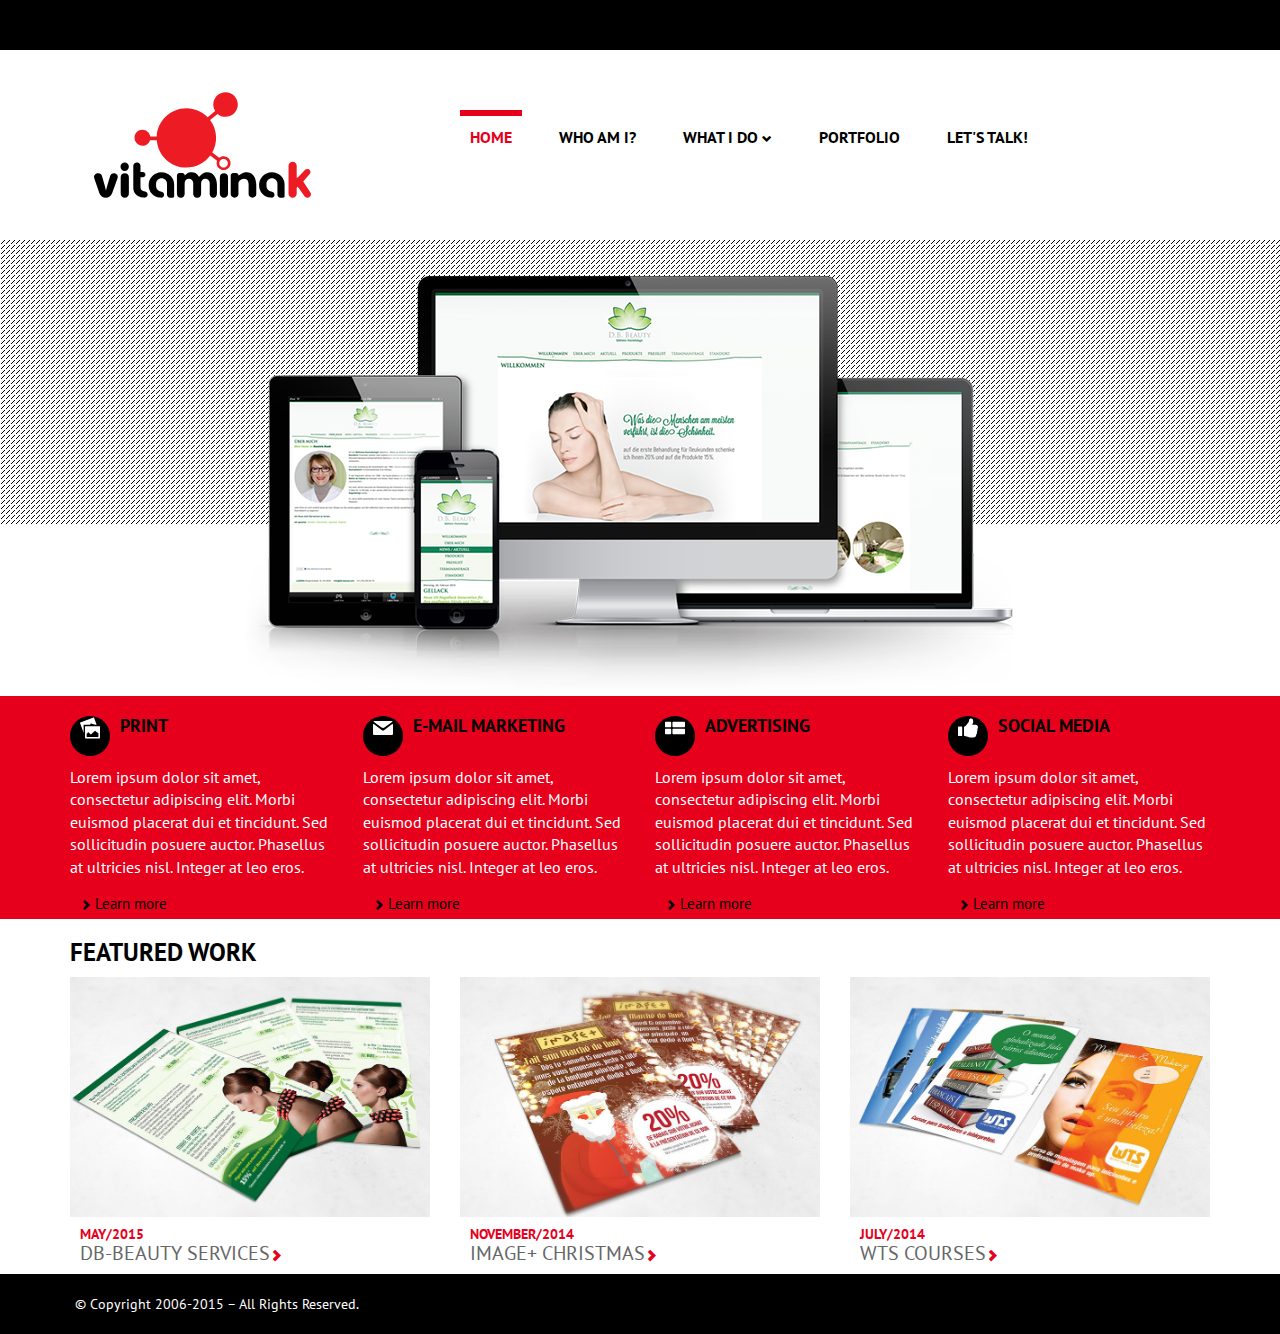
==== index.html @ 5fdbbf68 "Adjusting details" ====
<!DOCTYPE html>
<html lang="en">
<head>
	<meta charset="utf-8" />
	<meta http-equiv="X-UA-Compatible" content="IE=edge" />
	<meta name="viewport" content="width=device-width, initial-scale=1">
	<meta name="author" content="Karla Fernandes" />
	<meta name="description" lang="en" content="Designer Graphic, WEB, and Front-End Developer with a passion for beautiful design and functional user experiences." />
	<meta name="keywords" lang="en" content="Design Graphic, Design Web, Webdesign, Fron-end Developer, Front-end Dev" />
	<meta name="page-topic" content="Freelance, Business, Design Graphic, Design Web, Webdesign, Fron-end Developer, Front-end Dev" />

	<title>Vitamina K | Portfolio</title>
	<link rel="stylesheet" type="text/css" href="http://normalize-css.googlecode.com/svn/trunk/normalize.css" />
	<link rel="stylesheet" type="text/css" href="http://fonts.googleapis.com/css?family=PT+Sans:700,400" />

<!-- Bootstrap CSS -->
<link rel="stylesheet" type="text/css" href="css/bootstrap.min.css" />
<link rel="stylesheet" type="text/css" href="css/bootstrap-theme.min.css" />

<!-- Custom CSS -->
<link rel="stylesheet" type="text/css" href="css/custom.css" />

<!-- Javascript -->
<script src="https://ajax.googleapis.com/ajax/libs/jquery/1.11.3/jquery.min.js" defer></script>
<script src="js/bootstrap.min.js" defer></script>

<!-- Icones -->
<link rel="shortcut icon" type="image/x-icon" href="images/favicon.ico" />
<link rel="apple-touch-icon" href="brand_icon.jpg" />
</head>
<body>
	<header>
		<div class="container">
			<div class="row">
				<div class="col-md-4">
					<a href="#"><img src="images/brand.svg" class="img-responsive brand" alt="" /></a>
				</div>
				<!-- Hopefully a single version in the future with better design -->
				<div class="menu col-md-8">
					<div class="hidden-xs" data-example-id="nav-pills-with-dropdown">
						<ul class="nav nav-pills">
							<li role="presentation" class="active"><a href="#">Home</a></li>
							<li role="presentation"><a href="#">Who am I?</a></li>
							<li role="presentation" class="dropdown">
								<a class="dropdown-toggle" data-toggle="dropdown" href="#" role="button" aria-haspopup="true" aria-expanded="false">
									What I do <span class="glyphicon glyphicon-chevron-down"></span>
								</a>
								<ul class="dropdown-menu">
									<li><a href="#">Print</a></li>
									<li><a href="#">E-mail Marketing</a></li>
									<li><a href="#">Advertising</a></li>
									<li><a href="#">Social Media</a></li>
									<li role="separator" class="divider"></li>
									<li><a href="#">More Services</a></li>
								</ul>
							</li>
							<li role="presentation"><a href="#">Portfolio</a></li>
							<li role="presentation"><a href="#">Let's talk!</a></li>
						</ul>
					</div>
				</div>
			</div>
			<div class="row">
				<nav id="menu" class="hidden-lg navbar navbar-inverse">
					<div class="container">
						<div class="navbar-header">
							<button type="button" class="navbar-toggle collapsed" data-toggle="collapse" data-target="#bs-example-navbar-collapse-1">
								<span class="sr-only">Toggle navigation</span>
								<span class="icon-bar"></span>
								<span class="icon-bar"></span>
								<span class="icon-bar"></span>
							</button>
						</div>
						<div class="collapse navbar-collapse" id="bs-example-navbar-collapse-1">
							<ul class="nav navbar-nav">
								<li><a href="#">Home</a></li>
								<li><a href="#">Who am I?</a></li>
								<li><a href="#">What I do</a></li>
								<li><a href="#">Portfolio</a></li>
								<li><a href="#">Let's talk!</a></li>
							</ul>
						</div>
					</div>
				</nav>
			</div>
		</div>
	</header>
	<main>
		<div class="banner">
			<div class="container">
				<div class="row">
					<div class="col-md-12">
						<a href="#">
							<picture>
								<source media="(max-width: 800px)" srcset="images/banner_image_medium.png" />
								<img src="images/banner_image.png" srcset="images/banner_image_medium.png 1x, images/banner_image.png 2x" class="img-responsive center-block" alt="Last Project: Daniela Bueb" />
							</picture>
						</a>
					</div>
				</div>
			</div>
		</div>
		<!-- Modal Services -->
		<div class="modal fade" id="services1" tabindex="-1" role="dialog">
			<div class="modal-dialog modal-md" role="document">
				<div class="modal-content">
					<div class="modal-header">
						<button type="button" class="close" data-dismiss="modal" aria-label="Close"><span aria-hidden="true">&times;</span></button>
						<h3 class="modal-title">Print</h3>
					</div>
					<div class="modal-body">
						<p>Lorem ipsum dolor sit amet, consectetur adipiscing elit. Morbi euismod placerat dui et tincidunt. Sed sollicitudin posuere auctor. Phasellus at ultricies nisl. Integer at leo eros.</p>
						<p>Lorem ipsum dolor sit amet, consectetur adipiscing elit. Morbi euismod placerat dui et tincidunt. Sed sollicitudin posuere auctor. Phasellus at ultricies nisl. Integer at leo eros.</p>
						<p>Lorem ipsum dolor sit amet, consectetur adipiscing elit. Morbi euismod placerat dui et tincidunt. Sed sollicitudin posuere auctor. Phasellus at ultricies nisl. Integer at leo eros.</p>
					</div>
					<div class="modal-footer">
						<button type="button" class="btn btn-default" data-dismiss="modal">Close</button>
					</div>
				</div>
			</div>
		</div>
		<div class="modal fade" id="services2" tabindex="-1" role="dialog">
			<div class="modal-dialog modal-md" role="document">
				<div class="modal-content">
					<div class="modal-header">
						<button type="button" class="close" data-dismiss="modal" aria-label="Close"><span aria-hidden="true">&times;</span></button>
						<h3 class="modal-title">E-mail Marketing</h3>
					</div>
					<div class="modal-body">
						<p>Lorem ipsum dolor sit amet, consectetur adipiscing elit. Morbi euismod placerat dui et tincidunt. Sed sollicitudin posuere auctor. Phasellus at ultricies nisl. Integer at leo eros.</p>
						<p>Lorem ipsum dolor sit amet, consectetur adipiscing elit. Morbi euismod placerat dui et tincidunt. Sed sollicitudin posuere auctor. Phasellus at ultricies nisl. Integer at leo eros.</p>
						<p>Lorem ipsum dolor sit amet, consectetur adipiscing elit. Morbi euismod placerat dui et tincidunt. Sed sollicitudin posuere auctor. Phasellus at ultricies nisl. Integer at leo eros.</p>
					</div>
					<div class="modal-footer">
						<button type="button" class="btn btn-default" data-dismiss="modal">Close</button>
					</div>
				</div>
			</div>
		</div>
		<div class="modal fade" id="services3" tabindex="-1" role="dialog">
			<div class="modal-dialog modal-md" role="document">
				<div class="modal-content">
					<div class="modal-header">
						<button type="button" class="close" data-dismiss="modal" aria-label="Close"><span aria-hidden="true">&times;</span></button>
						<h3 class="modal-title">Advertising</h3>
					</div>
					<div class="modal-body">
						<p>Lorem ipsum dolor sit amet, consectetur adipiscing elit. Morbi euismod placerat dui et tincidunt. Sed sollicitudin posuere auctor. Phasellus at ultricies nisl. Integer at leo eros.</p>
						<p>Lorem ipsum dolor sit amet, consectetur adipiscing elit. Morbi euismod placerat dui et tincidunt. Sed sollicitudin posuere auctor. Phasellus at ultricies nisl. Integer at leo eros.</p>
						<p>Lorem ipsum dolor sit amet, consectetur adipiscing elit. Morbi euismod placerat dui et tincidunt. Sed sollicitudin posuere auctor. Phasellus at ultricies nisl. Integer at leo eros.</p>
					</div>
					<div class="modal-footer">
						<button type="button" class="btn btn-default" data-dismiss="modal">Close</button>
					</div>
				</div>
			</div>
		</div>
		<div class="modal fade" id="services4" tabindex="-1" role="dialog">
			<div class="modal-dialog modal-md" role="document">
				<div class="modal-content">
					<div class="modal-header">
						<button type="button" class="close" data-dismiss="modal" aria-label="Close"><span aria-hidden="true">&times;</span></button>
						<h3 class="modal-title">Social Media</h3>
					</div>
					<div class="modal-body">
						<p>Lorem ipsum dolor sit amet, consectetur adipiscing elit. Morbi euismod placerat dui et tincidunt. Sed sollicitudin posuere auctor. Phasellus at ultricies nisl. Integer at leo eros.</p>
						<p>Lorem ipsum dolor sit amet, consectetur adipiscing elit. Morbi euismod placerat dui et tincidunt. Sed sollicitudin posuere auctor. Phasellus at ultricies nisl. Integer at leo eros.</p>
						<p>Lorem ipsum dolor sit amet, consectetur adipiscing elit. Morbi euismod placerat dui et tincidunt. Sed sollicitudin posuere auctor. Phasellus at ultricies nisl. Integer at leo eros.</p>
					</div>
					<div class="modal-footer">
						<button type="button" class="btn btn-default" data-dismiss="modal">Close</button>
					</div>
				</div>
			</div>
		</div>
		<div id="services">
			<div class="container">
				<div class="row">
					<div class="item col-md-3 col-sm-3">
						<h3><span class="icon"><img src="images/services_print.svg" alt="" /></span><strong>Print</strong></h3>
						<p>Lorem ipsum dolor sit amet, consectetur adipiscing elit. Morbi euismod placerat dui et tincidunt. Sed sollicitudin posuere auctor. Phasellus at ultricies nisl. Integer at leo eros.</p>
						<a href="#" data-toggle="modal" data-target="#services1"><span class="glyphicon glyphicon-chevron-right" aria-hidden="true"></span> Learn more</a>
						<div class="clearfix"><!-- --></div>
					</div>
					<div class="item col-md-3 col-sm-3">
						<h3><span class="icon"><img src="images/services_emailmarketing.svg" alt="" /></span><strong>E-mail Marketing</strong></h3>
						<p>Lorem ipsum dolor sit amet, consectetur adipiscing elit. Morbi euismod placerat dui et tincidunt. Sed sollicitudin posuere auctor. Phasellus at ultricies nisl. Integer at leo eros.</p>
						<a href="#" data-toggle="modal" data-target="#services2"><span class="glyphicon glyphicon-chevron-right" aria-hidden="true"></span> Learn more</a>
						<div class="clearfix"><!-- --></div>
					</div>
					<div class="item col-md-3 col-sm-3">
						<h3><span class="icon"><img src="images/services_advertising.svg" alt="" /></span><strong>Advertising</strong></h3>
						<p>Lorem ipsum dolor sit amet, consectetur adipiscing elit. Morbi euismod placerat dui et tincidunt. Sed sollicitudin posuere auctor. Phasellus at ultricies nisl. Integer at leo eros.</p>
						<a href="#" data-toggle="modal" data-target="#services3"><span class="glyphicon glyphicon-chevron-right" aria-hidden="true"></span> Learn more</a>
						<div class="clearfix"><!-- --></div>
					</div>
					<div class="item ultimo col-md-3 col-sm-3">
						<h3><span class="icon"><img src="images/services_socialmedia.svg" alt="" /></span><strong>Social Media</strong></h3>
						<p>Lorem ipsum dolor sit amet, consectetur adipiscing elit. Morbi euismod placerat dui et tincidunt. Sed sollicitudin posuere auctor. Phasellus at ultricies nisl. Integer at leo eros.</p>
						<a href="#" data-toggle="modal" data-target="#services4"><span class="glyphicon glyphicon-chevron-right" aria-hidden="true"></span> Learn more</a>
						<div class="clearfix"><!-- --></div>
					</div>
				</div>
			</div>
		</div>
		<!-- Modal Portfolio -->
		<div class="modal fade" id="work1" tabindex="-1" role="dialog">
			<div class="modal-dialog modal-lg" role="document">
				<div class="modal-content">
					<div class="modal-header">
						<button type="button" class="close" data-dismiss="modal" aria-label="Close"><span aria-hidden="true">&times;</span></button>
						<h3 class="modal-title"><b>May/2015</b>DB-Beauty Services</h3>
					</div>
					<div class="modal-body">
						<picture>
							<source media="(max-width: 767px)" srcset="images/work1_2_medium.jpg" />
							<source media="(min-width: 768px)" srcset="images/work1_2.jpg" />
							<img src="images/work1_2.jpg" srcset="images/work1_2_medium.jpg 1x, images/work1_2.jpg 2x" class="img-responsive" alt="Flyer DB-Beauty Back" />
						</picture>
						<picture>
							<source media="(max-width: 767px)" srcset="images/work1_medium.jpg" />
							<source media="(min-width: 768px)" srcset="images/work1.jpg" />
							<img src="images/work1.jpg" srcset="images/work1_medium.jpg 1x, images/work1.jpg 2x" class="img-responsive" alt="Flyer DB-Beauty Front" />
						</picture>
					</div>
					<div class="modal-footer">
						<button type="button" class="btn btn-default" data-dismiss="modal">Close</button>
					</div>
				</div>
			</div>
		</div>
		<div class="modal fade" id="work2" tabindex="-1" role="dialog">
			<div class="modal-dialog modal-lg" role="document">
				<div class="modal-content">
					<div class="modal-header">
						<button type="button" class="close" data-dismiss="modal" aria-label="Close"><span aria-hidden="true">&times;</span></button>
						<h3 class="modal-title"><b>November/2014</b>Image+ Christmas</h3>
					</div>
					<div class="modal-body">
						<picture>
							<source media="(max-width: 767px)" srcset="images/work2_medium.jpg" />
							<source media="(min-width: 768px)" srcset="images/work2.jpg" />
							<img src="images/work2.jpg" srcset="images/work2_medium.jpg 1x, images/work2.jpg 2x" class="img-responsive" alt="Flyer Image+" />
						</picture>
					</div>
					<div class="modal-footer">
						<button type="button" class="btn btn-default" data-dismiss="modal">Close</button>
					</div>
				</div>
			</div>
		</div>
		<div class="modal fade" id="work3" tabindex="-1" role="dialog">
			<div class="modal-dialog modal-lg" role="document">
				<div class="modal-content">
					<div class="modal-header">
						<button type="button" class="close" data-dismiss="modal" aria-label="Close"><span aria-hidden="true">&times;</span></button>
						<h3 class="modal-title"><b>July/2014</b>WTS Courses</h3>
					</div>
					<div class="modal-body">
						<picture>
							<source media="(max-width: 767px)" srcset="images/work3_medium.jpg" />
							<source media="(min-width: 768px)" srcset="images/work3.jpg" />
							<img src="images/work3.jpg" srcset="images/work3medium.jpg 1x, images/work3.jpg 2x" class="img-responsive" alt="Flyer WTS" />
						</picture>
					</div>
					<div class="modal-footer">
						<button type="button" class="btn btn-default" data-dismiss="modal">Close</button>
					</div>
				</div>
			</div>
		</div>
		<div id="work">
			<div class="container">
				<div class="row">
					<div class="col-md-12"><h2>Featured Work</h2></div>
				</div>
				<div class="row">
					<div class="portfolio col-md-4 col-sm-4">
						<a href="#" data-toggle="modal" data-target="#work1">
							<picture>
								<source media="(max-width: 500px)" srcset="images/work1_small.jpg" />
								<source media="(min-width: 501px)" srcset="images/work1_medium.jpg" />
								<img src="images/work1_small.jpg"  srcset="images/work1_small.jpg 1x, images/work1.jpg 2x" class="img-responsive" alt="" />
							</picture>
							<h3><b>May/2015</b>DB-Beauty Services<span class="glyphicon glyphicon-chevron-right" aria-hidden="true"></span></h3>
						</a>
					</div>
					<div class="portfolio col-md-4 col-sm-4">
						<a href="#" data-toggle="modal" data-target="#work2">
							<picture>
								<source media="(max-width: 500px)" srcset="images/work2_small.jpg" />
								<source media="(min-width: 501px)" srcset="images/work2_medium.jpg" />
								<img src="images/work2_small.jpg"  srcset="images/work2_small.jpg 1x, images/work2.jpg 2x" class="img-responsive" alt="" />
							</picture>
							<h3><b>November/2014</b>Image+ Christmas<span class="glyphicon glyphicon-chevron-right" aria-hidden="true"></span></h3>
						</a>
					</div>
					<div class="portfolio col-md-4 col-sm-4">
						<a href="#" data-toggle="modal" data-target="#work3">
							<picture>
								<source media="(max-width: 500px)" srcset="images/work3_small.jpg" />
								<source media="(min-width: 501px)" srcset="images/work3_medium.jpg" />
								<img src="images/work3_small.jpg"  srcset="images/work3_small.jpg 1x, images/work3.jpg 2x" class="img-responsive" alt="" />
							</picture>
							<h3><b>July/2014</b>WTS Courses<span class="glyphicon glyphicon-chevron-right" aria-hidden="true"></span></h3>
						</a>
					</div>
				</div>
			</div>
		</div>
	</main>
	<footer>
		<div class="container">
			© Copyright 2006-2015 – All Rights Reserved.
		</div>
	</footer>
</body>
</html>
---- css/custom.css ----
* {
	font-family: "PT Sans", sans-serif;
}

img,
embed,
object,
video {
	max-width: 100%;
}

/* Header */
header {
	border-top: 50px solid #000;
}

header img.brand {
	margin: 40px 20px 40px 20px;
}

/* Nav */
.nav {
    margin: 60px 0 0 0;
}

.nav > li {
	border-top: 6px solid transparent;
	margin-right: 25px;
	padding: 10px;
}
.nav > a,
.nav > li a,
.nav > a:hover,
.nav > li a:hover {
	color: #000;
	text-transform: uppercase;
	font-weight: bold;
	font-size: 16px;
	background-color: transparent;
	padding: 0;
}
.nav > a:hover,
.nav > li > a:hover {
	color: #e6001c;
}
.nav > li > a:hover,
.nav > li.active a:hover,
.nav > li.active {
	border-top: 6px solid #e6001c;
	color: #e6001c;
	background-color: transparent;
}
.nav > li.active a:hover,
.nav > li.active a {
	color: #e6001c;
	background-color: transparent;
}
a.dropdown-toggle .glyphicon {
	font-size: 10px;
	color: #000 !important;
}
.nav > li > a:hover,
.nav > li > a:focus,
.nav-pills > li.active > a,
.nav-pills > li.active > a:hover,
.nav-pills > li.active > a:focus,
.nav .open > a,
.nav .open > a:hover,
.nav .open > a:focus {
	background-color: transparent;
}

.dropdown-menu > li > a,
.dropdown-menu > li > a:hover,
.dropdown-menu > li > a:focus,
.dropdown-menu > li > a:hover, .dropdown-menu > li > a:focus {
	padding: 5px 10px 2px 10px;
	border: 0;
	font-weight: normal;
	text-transform: none;
	background-color: transparent;
}

.dropdown-menu > li > a:hover, .dropdown-menu > li > a:focus {
	color: #e6001c;
	background-image: none !important;
}

/* Menu mobile */
#menu {
	display: none;
}

#menu ul {
}

#menu li {
	border-top: 0;
	display: block;
}
#menu li a {
	border-top: 0;
	display: block;
}

/* Banner */
.banner {
	background-image: url(../images/banner_background.jpg);
	background-repeat: repeat-x;
}

/* Services */
#services {
	display: block;
	background-color: #e6001c;
}
#services .row {
}
#services .item {
}
#services h3 {
	font-size: 18px;
	font-weight: bold;
	text-transform: uppercase;
	color: #000;
	display: block;
	clear: both;
	height: 40px;
}
#services h3 strong {
	display: block;
}
#services .icon {
	-webkit-border-radius: 40px;
	-moz-border-radius: 40px;
	-ms-border-radius: 40px;
	border-radius: 40px;
	background-color: #000;
	width: 40px;
	height: 40px;
	display: block;
	float: left;
	margin: auto 10px auto auto;
	text-align: center;
}
#services .icon img {
}
#services p {
	color: #fff;
	font-size: 16px;
	line-height: 1.4em;
}
#services a,
#services a:hover,
#services a:focus {
	color: #000;
	font-size: 15px;
	display: block;
	float: left;
	padding: 5px 10px 5px 10px;
}
#services a:hover {
	background-color: #000;
	color: #fff;
	text-decoration: none;
}
#services a span {
	font-size: 11px;
}

/* Work */
#work .container {
}
#work .portfolio {
}
#work h2 {
	font-size: 25px;
	text-transform: uppercase;
	color: #000;
	font-weight: bold;
}
.modal h3,
#work h3 {
	font-size: 15px;
	text-transform: uppercase;
	color: #666;
	padding: 15px;
	margin: 0;
}
#work a h3,
.modal h3 {
	font-size: 20px;
	padding: 10px;
}
h3.modal-title > b,
#work h3 > b {
	font-size: 14px;
	font-weight: bold;
	color: #e6001c;
	display: block;
}
#work h3 span {
	font-size: 12px;
	font-weight: bold;
	color: #e6001c;
}
#work a {
	color: #666 !important;
}
#work a:hover {
	display: block;
	background-color: #ededed !important;
	text-decoration: none;
}

/* Footer */
footer {
	display: block;
	background-color: #000;
}
footer .container {
	padding: 20px;
	color: #fff;
}

/* Small Screens */
@media screen and (max-width: 768px) {
	#menu {
		display: block;
	}
	#services .row {
	}
	#services a,
	#services a:hover {
	}
	#services .item {
		display: block;
		clear: both;
	}
	#work .portfolio h3 {
		border-bottom: 1px dashed #dedede;
	}
	#services .item {
		border-bottom: 1px dashed #000;
	}
	#services .item.ultimo {
		border-bottom: 0 !important;
	}
}
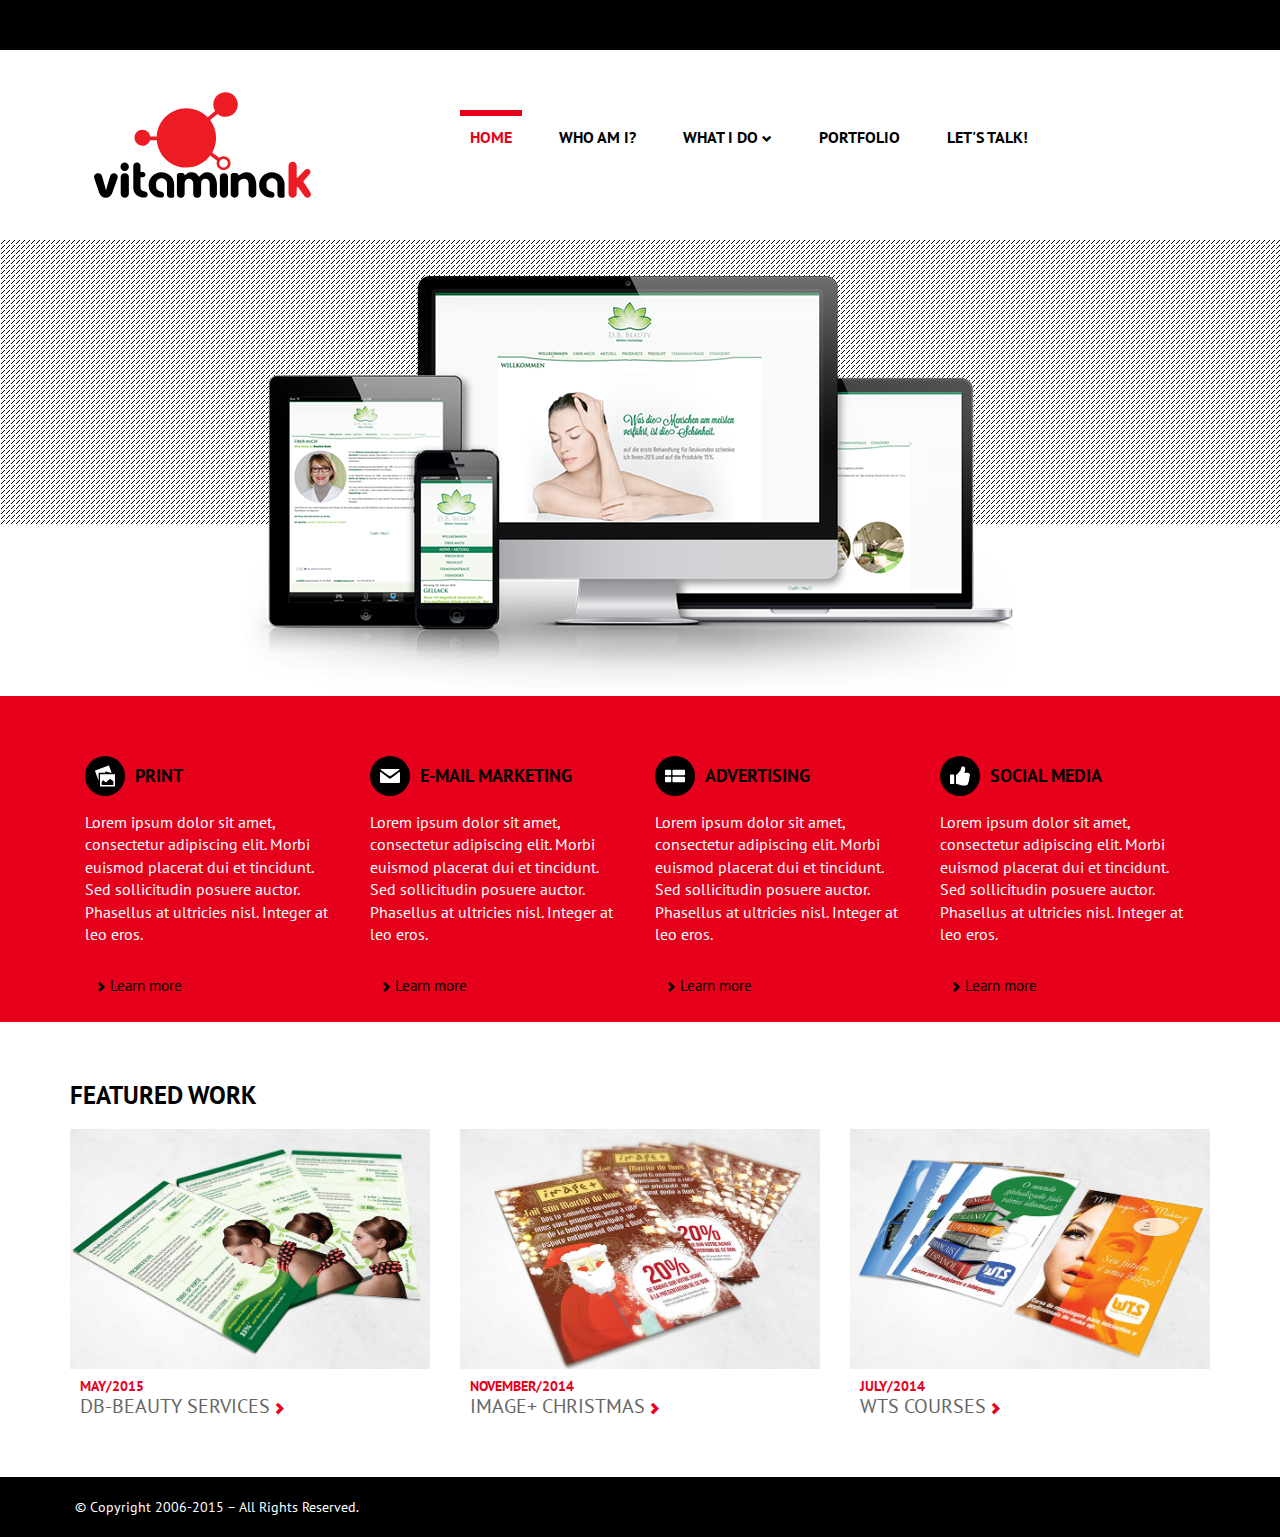
==== commit 779019e1: "Awesome!" ====
--- a/index.html
+++ b/index.html
@@ -62,24 +62,22 @@
 			</div>
 			<div class="row">
 				<nav id="menu" class="hidden-lg navbar navbar-inverse">
-					<div class="container">
-						<div class="navbar-header">
-							<button type="button" class="navbar-toggle collapsed" data-toggle="collapse" data-target="#bs-example-navbar-collapse-1">
-								<span class="sr-only">Toggle navigation</span>
-								<span class="icon-bar"></span>
-								<span class="icon-bar"></span>
-								<span class="icon-bar"></span>
-							</button>
-						</div>
-						<div class="collapse navbar-collapse" id="bs-example-navbar-collapse-1">
-							<ul class="nav navbar-nav">
-								<li><a href="#">Home</a></li>
-								<li><a href="#">Who am I?</a></li>
-								<li><a href="#">What I do</a></li>
-								<li><a href="#">Portfolio</a></li>
-								<li><a href="#">Let's talk!</a></li>
-							</ul>
-						</div>
+					<div class="navbar-header">
+						<button type="button" class="navbar-toggle collapsed" data-toggle="collapse" data-target="#bs-example-navbar-collapse-1">
+							<span class="sr-only">Toggle navigation</span>
+							<span class="icon-bar"></span>
+							<span class="icon-bar"></span>
+							<span class="icon-bar"></span>
+						</button>
+					</div>
+					<div class="collapse navbar-collapse" id="bs-example-navbar-collapse-1">
+						<ul class="nav navbar-nav">
+							<li><a href="#">Home</a></li>
+							<li><a href="#">Who am I?</a></li>
+							<li><a href="#">What I do</a></li>
+							<li><a href="#">Portfolio</a></li>
+							<li><a href="#">Let's talk!</a></li>
+						</ul>
 					</div>
 				</nav>
 			</div>
--- a/css/custom.css
+++ b/css/custom.css
@@ -20,17 +20,15 @@
 
 /* Nav */
 .nav {
-    margin: 60px 0 0 0;
+	margin: 60px 0 0 0;
 }
 
 .nav > li {
 	border-top: 6px solid transparent;
-	margin-right: 25px;
+	margin: 0 25px 0 0;
 	padding: 10px;
 }
-.nav > a,
 .nav > li a,
-.nav > a:hover,
 .nav > li a:hover {
 	color: #000;
 	text-transform: uppercase;
@@ -39,26 +37,30 @@
 	background-color: transparent;
 	padding: 0;
 }
-.nav > a:hover,
-.nav > li > a:hover {
-	color: #e6001c;
-}
-.nav > li > a:hover,
+
+.nav > li a:hover {
+	color: #e6001c;
+}
+
+.nav > li:hover,
 .nav > li.active a:hover,
 .nav > li.active {
 	border-top: 6px solid #e6001c;
 	color: #e6001c;
 	background-color: transparent;
 }
+
 .nav > li.active a:hover,
 .nav > li.active a {
 	color: #e6001c;
 	background-color: transparent;
 }
+
 a.dropdown-toggle .glyphicon {
 	font-size: 10px;
 	color: #000 !important;
 }
+
 .nav > li > a:hover,
 .nav > li > a:focus,
 .nav-pills > li.active > a,
@@ -89,15 +91,18 @@
 /* Menu mobile */
 #menu {
 	display: none;
+	margin: 0;
 }
 
 #menu ul {
+	margin: 0 auto auto auto;
 }
 
 #menu li {
 	border-top: 0;
 	display: block;
 }
+
 #menu li a {
 	border-top: 0;
 	display: block;
@@ -114,10 +119,15 @@
 	display: block;
 	background-color: #e6001c;
 }
+
 #services .row {
-}
+	margin: 60px auto auto auto;
+}
+
 #services .item {
-}
+	margin: auto auto 20px auto;
+}
+
 #services h3 {
 	font-size: 18px;
 	font-weight: bold;
@@ -126,10 +136,14 @@
 	display: block;
 	clear: both;
 	height: 40px;
-}
+	margin: auto auto 15px auto;
+}
+
 #services h3 strong {
-	display: block;
-}
+	padding: 10px 0 0 0;
+	display: block;
+}
+
 #services .icon {
 	-webkit-border-radius: 40px;
 	-moz-border-radius: 40px;
@@ -143,42 +157,55 @@
 	margin: auto 10px auto auto;
 	text-align: center;
 }
+
 #services .icon img {
-}
+	margin: 8px auto auto auto;
+}
+
 #services p {
 	color: #fff;
 	font-size: 16px;
 	line-height: 1.4em;
 }
+
 #services a,
 #services a:hover,
 #services a:focus {
+	margin: 15px auto auto auto;
 	color: #000;
 	font-size: 15px;
 	display: block;
 	float: left;
 	padding: 5px 10px 5px 10px;
 }
+
 #services a:hover {
 	background-color: #000;
 	color: #fff;
 	text-decoration: none;
 }
+
 #services a span {
 	font-size: 11px;
 }
 
 /* Work */
 #work .container {
-}
+	margin: 60px auto auto auto;
+}
+
 #work .portfolio {
-}
+	margin: auto auto 50px auto;
+}
+
 #work h2 {
 	font-size: 25px;
 	text-transform: uppercase;
 	color: #000;
 	font-weight: bold;
-}
+	margin: auto auto 20px auto;
+}
+
 .modal h3,
 #work h3 {
 	font-size: 15px;
@@ -187,11 +214,13 @@
 	padding: 15px;
 	margin: 0;
 }
+
 #work a h3,
 .modal h3 {
 	font-size: 20px;
 	padding: 10px;
 }
+
 h3.modal-title > b,
 #work h3 > b {
 	font-size: 14px;
@@ -199,14 +228,18 @@
 	color: #e6001c;
 	display: block;
 }
+
 #work h3 span {
 	font-size: 12px;
 	font-weight: bold;
 	color: #e6001c;
-}
+	padding: 0 0 0 3px;
+}
+
 #work a {
 	color: #666 !important;
 }
+
 #work a:hover {
 	display: block;
 	background-color: #ededed !important;
@@ -218,6 +251,7 @@
 	display: block;
 	background-color: #000;
 }
+
 footer .container {
 	padding: 20px;
 	color: #fff;
@@ -225,25 +259,37 @@
 
 /* Small Screens */
 @media screen and (max-width: 768px) {
+
 	#menu {
 		display: block;
 	}
+
 	#services .row {
-	}
+		margin: 40px 0 0px 0;
+	}
+
 	#services a,
 	#services a:hover {
-	}
+		margin: 10px;
+	}
+
 	#services .item {
 		display: block;
 		clear: both;
 	}
+
 	#work .portfolio h3 {
 		border-bottom: 1px dashed #dedede;
 	}
+
 	#services .item {
+		padding: 0 0 15px 0;
 		border-bottom: 1px dashed #000;
 	}
+
 	#services .item.ultimo {
 		border-bottom: 0 !important;
-	}
+		padding: 0;
+	}
+
 }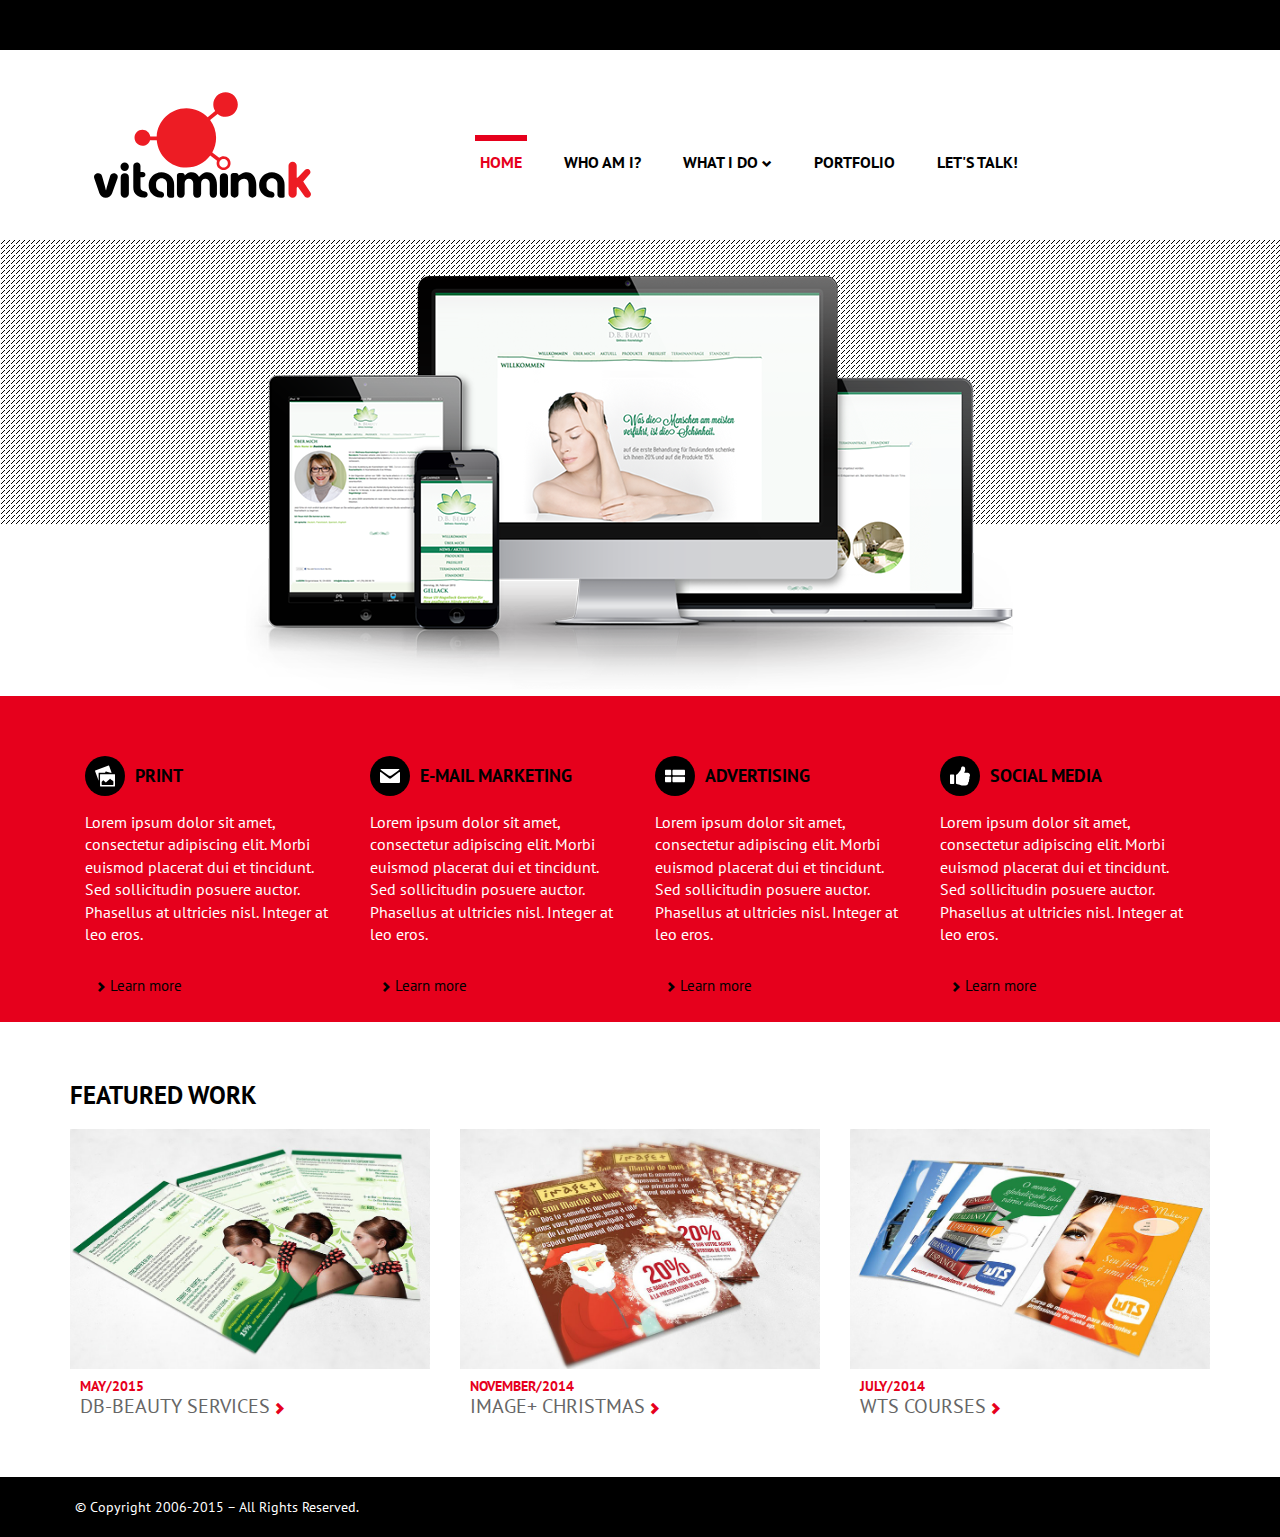
==== commit 69745c41: "Exchanging navigation" ====
--- a/index.html
+++ b/index.html
@@ -39,23 +39,23 @@
 				<div class="menu col-md-8">
 					<div class="hidden-xs" data-example-id="nav-pills-with-dropdown">
 						<ul class="nav nav-pills">
-							<li role="presentation" class="active"><a href="#">Home</a></li>
-							<li role="presentation"><a href="#">Who am I?</a></li>
+							<li role="presentation" class="active"><a href="#" class="nav-link">Home</a></li>
+							<li role="presentation"><a href="#" class="nav-link">Who am I?</a></li>
 							<li role="presentation" class="dropdown">
-								<a class="dropdown-toggle" data-toggle="dropdown" href="#" role="button" aria-haspopup="true" aria-expanded="false">
+								<a class="nav-link dropdown-toggle" data-toggle="dropdown" href="#" role="button" aria-haspopup="true" aria-expanded="false">
 									What I do <span class="glyphicon glyphicon-chevron-down"></span>
 								</a>
 								<ul class="dropdown-menu">
-									<li><a href="#">Print</a></li>
-									<li><a href="#">E-mail Marketing</a></li>
-									<li><a href="#">Advertising</a></li>
-									<li><a href="#">Social Media</a></li>
+									<li><a href="#" class="subnav-link">Print</a></li>
+									<li><a href="#" class="subnav-link">E-mail Marketing</a></li>
+									<li><a href="#" class="subnav-link">Advertising</a></li>
+									<li><a href="#" class="subnav-link">Social Media</a></li>
 									<li role="separator" class="divider"></li>
-									<li><a href="#">More Services</a></li>
+									<li><a href="#" class="subnav-link">More Services</a></li>
 								</ul>
 							</li>
-							<li role="presentation"><a href="#">Portfolio</a></li>
-							<li role="presentation"><a href="#">Let's talk!</a></li>
+							<li role="presentation"><a href="#" class="nav-link">Portfolio</a></li>
+							<li role="presentation"><a href="#" class="nav-link">Let's talk!</a></li>
 						</ul>
 					</div>
 				</div>
--- a/css/custom.css
+++ b/css/custom.css
@@ -20,78 +20,60 @@
 
 /* Nav */
 .nav {
-	margin: 60px 0 0 0;
-}
-
-.nav > li {
-	border-top: 6px solid transparent;
-	margin: 0 25px 0 0;
-	padding: 10px;
-}
-.nav > li a,
-.nav > li a:hover {
+	margin: 85px 0 40px 0;
+}
+
+a.nav-link {
 	color: #000;
 	text-transform: uppercase;
 	font-weight: bold;
 	font-size: 16px;
-	background-color: transparent;
-	padding: 0;
-}
-
-.nav > li a:hover {
-	color: #e6001c;
-}
-
-.nav > li:hover,
-.nav > li.active a:hover,
-.nav > li.active {
-	border-top: 6px solid #e6001c;
-	color: #e6001c;
-	background-color: transparent;
-}
-
-.nav > li.active a:hover,
-.nav > li.active a {
-	color: #e6001c;
-	background-color: transparent;
+	background-color: transparent !important;
+	padding: 10px 5px 0 5px !important;
+	border-top: 6px solid #fff !important;
+	border-radius: 0 !important;
+	margin: 0 15px 0 15px;
+}
+
+.active a.nav-link,
+a.nav-link:focus,
+a.nav-link:hover {
+	color: #e6001c !important;
+	border-top: 6px solid #e6001c !important;
+}
+
+a.nav-link:hover span,
+a.nav-link:focus span {
+	color: #000 !important;
 }
 
 a.dropdown-toggle .glyphicon {
 	font-size: 10px;
-	color: #000 !important;
-}
-
-.nav > li > a:hover,
-.nav > li > a:focus,
-.nav-pills > li.active > a,
-.nav-pills > li.active > a:hover,
-.nav-pills > li.active > a:focus,
-.nav .open > a,
-.nav .open > a:hover,
-.nav .open > a:focus {
-	background-color: transparent;
-}
-
-.dropdown-menu > li > a,
-.dropdown-menu > li > a:hover,
-.dropdown-menu > li > a:focus,
-.dropdown-menu > li > a:hover, .dropdown-menu > li > a:focus {
-	padding: 5px 10px 2px 10px;
-	border: 0;
+	color: #000;
+}
+
+a.subnav-link,
+a:hover.subnav-link,
+a:focus.subnav-link {
+	color: #000;
+	text-transform: uppercase;
 	font-weight: normal;
-	text-transform: none;
-	background-color: transparent;
-}
-
-.dropdown-menu > li > a:hover, .dropdown-menu > li > a:focus {
-	color: #e6001c;
+	font-size: 16px;
+	padding: 2px 10px 2px 10px !important;
+	border: 0 !important;
+}
+
+a:hover.subnav-link {
+	color: #e6001c !important;
 	background-image: none !important;
+	background-color: transparent !important;
 }
 
 /* Menu mobile */
 #menu {
 	display: none;
 	margin: 0;
+	border-radius: 0;
 }
 
 #menu ul {
@@ -257,6 +239,15 @@
 	color: #fff;
 }
 
+/* Medium Screens */
+@media screen and (min-width: 768px) and (max-width: 991px) {
+
+	.nav {
+		margin: 65px 0 40px 0;
+	}
+
+}
+
 /* Small Screens */
 @media screen and (max-width: 768px) {
 
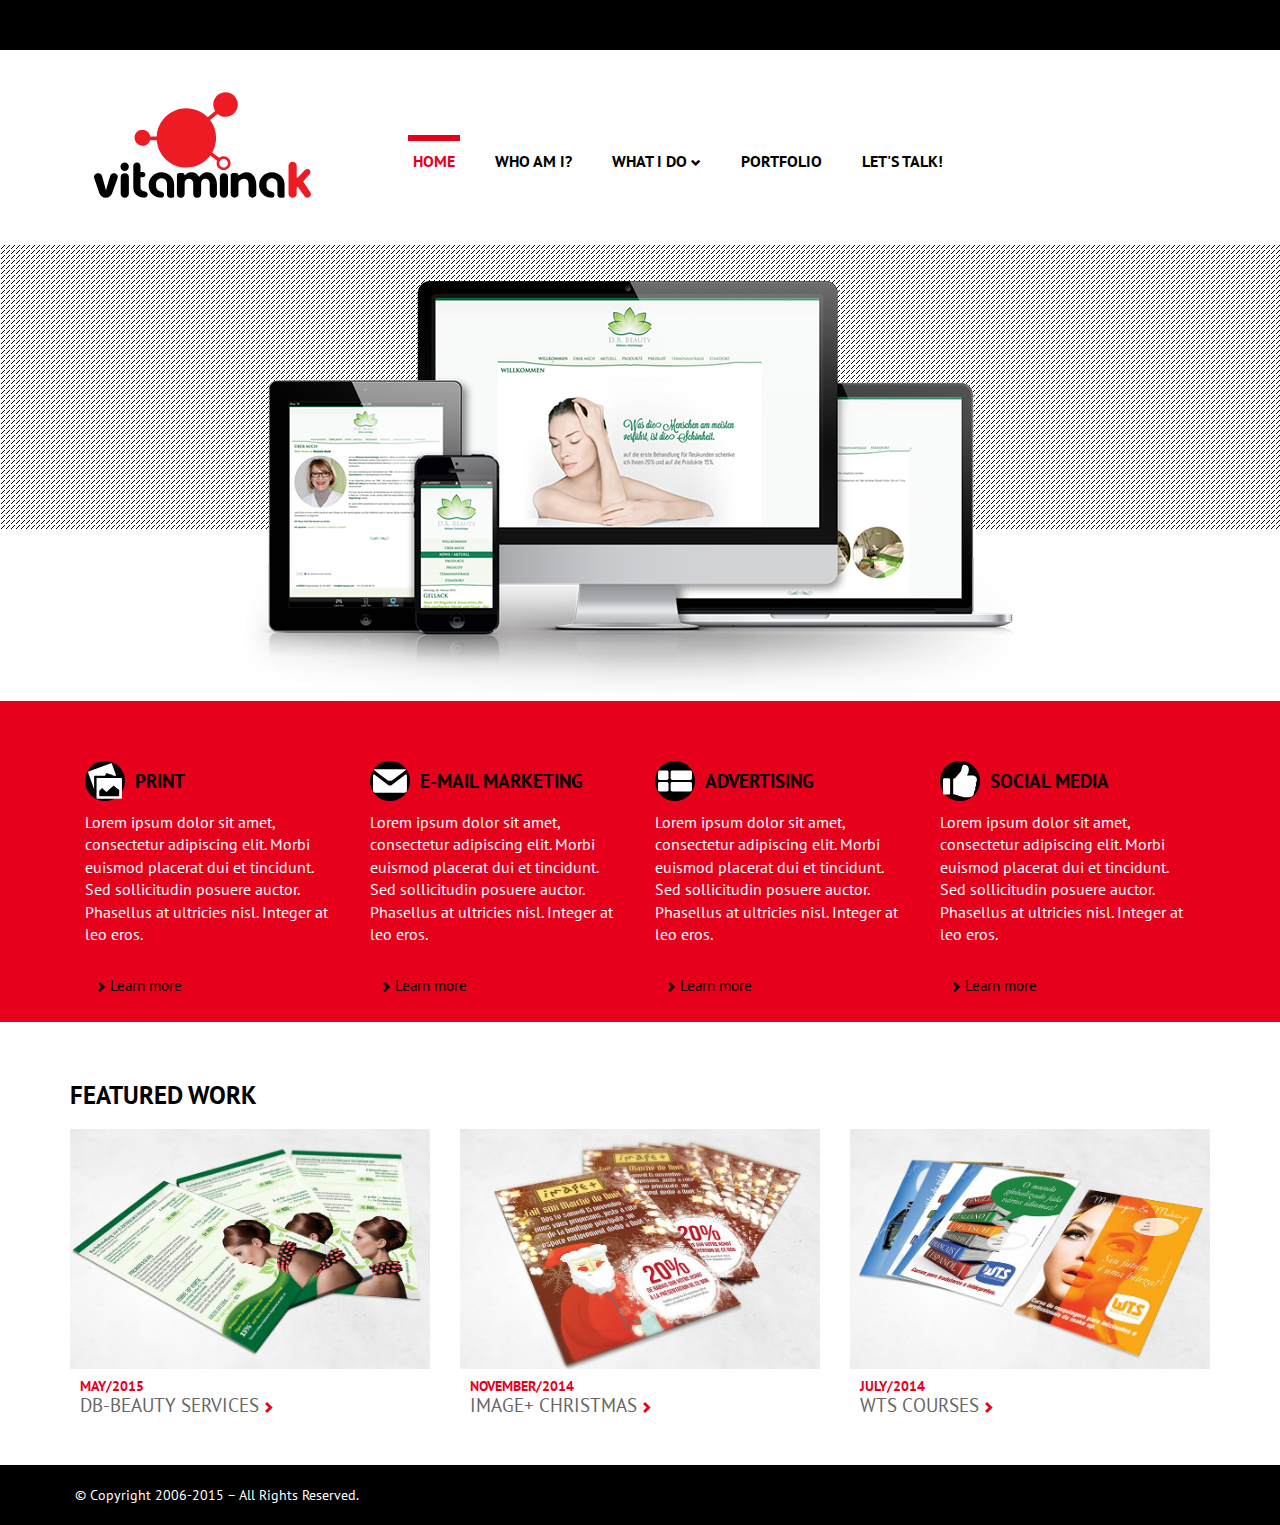
==== commit b2b45ae7: "style: re-formatting" ====
--- a/index.html
+++ b/index.html
@@ -10,15 +10,15 @@
 	<meta name="page-topic" content="Freelance, Business, Design Graphic, Design Web, Webdesign, Fron-end Developer, Front-end Dev" />
 
 	<title>Vitamina K | Portfolio</title>
-	<link rel="stylesheet" type="text/css" href="http://normalize-css.googlecode.com/svn/trunk/normalize.css" />
-	<link rel="stylesheet" type="text/css" href="http://fonts.googleapis.com/css?family=PT+Sans:700,400" />
+	<link rel="stylesheet" href="http://normalize-css.googlecode.com/svn/trunk/normalize.css" />
+	<link rel="stylesheet" href="http://fonts.googleapis.com/css?family=PT+Sans:700,400" />
 
 <!-- Bootstrap CSS -->
-<link rel="stylesheet" type="text/css" href="css/bootstrap.min.css" />
-<link rel="stylesheet" type="text/css" href="css/bootstrap-theme.min.css" />
+<link rel="stylesheet" href="css/bootstrap.min.css" />
+<link rel="stylesheet" href="css/bootstrap-theme.min.css" />
 
 <!-- Custom CSS -->
-<link rel="stylesheet" type="text/css" href="css/custom.css" />
+<link rel="stylesheet" href="css/custom.css" />
 
 <!-- Javascript -->
 <script src="https://ajax.googleapis.com/ajax/libs/jquery/1.11.3/jquery.min.js" defer></script>
@@ -32,285 +32,273 @@
 	<header>
 		<div class="container">
 			<div class="row">
-				<div class="col-md-4">
+				<div class="col-md-3">
 					<a href="#"><img src="images/brand.svg" class="img-responsive brand" alt="" /></a>
 				</div>
-				<!-- Hopefully a single version in the future with better design -->
-				<div class="menu col-md-8">
-					<div class="hidden-xs" data-example-id="nav-pills-with-dropdown">
-						<ul class="nav nav-pills">
-							<li role="presentation" class="active"><a href="#" class="nav-link">Home</a></li>
-							<li role="presentation"><a href="#" class="nav-link">Who am I?</a></li>
-							<li role="presentation" class="dropdown">
-								<a class="nav-link dropdown-toggle" data-toggle="dropdown" href="#" role="button" aria-haspopup="true" aria-expanded="false">
-									What I do <span class="glyphicon glyphicon-chevron-down"></span>
-								</a>
-								<ul class="dropdown-menu">
-									<li><a href="#" class="subnav-link">Print</a></li>
-									<li><a href="#" class="subnav-link">E-mail Marketing</a></li>
-									<li><a href="#" class="subnav-link">Advertising</a></li>
-									<li><a href="#" class="subnav-link">Social Media</a></li>
-									<li role="separator" class="divider"></li>
-									<li><a href="#" class="subnav-link">More Services</a></li>
-								</ul>
-							</li>
-							<li role="presentation"><a href="#" class="nav-link">Portfolio</a></li>
-							<li role="presentation"><a href="#" class="nav-link">Let's talk!</a></li>
-						</ul>
-					</div>
-				</div>
-			</div>
-			<div class="row">
-				<nav id="menu" class="hidden-lg navbar navbar-inverse">
-					<div class="navbar-header">
-						<button type="button" class="navbar-toggle collapsed" data-toggle="collapse" data-target="#bs-example-navbar-collapse-1">
-							<span class="sr-only">Toggle navigation</span>
-							<span class="icon-bar"></span>
-							<span class="icon-bar"></span>
-							<span class="icon-bar"></span>
-						</button>
-					</div>
-					<div class="collapse navbar-collapse" id="bs-example-navbar-collapse-1">
-						<ul class="nav navbar-nav">
-							<li><a href="#">Home</a></li>
-							<li><a href="#">Who am I?</a></li>
-							<li><a href="#">What I do</a></li>
-							<li><a href="#">Portfolio</a></li>
-							<li><a href="#">Let's talk!</a></li>
-						</ul>
+				<div class="menu col-md-9">
+				<!-- Navbar -->
+				<nav class="navbar navbar-default">
+					<div class="container-fluid">
+						<div class="navbar-header">
+							<button type="button" class="navbar-toggle collapsed" data-toggle="collapse" data-target="#navbar" aria-expanded="false" aria-controls="navbar">
+								<span class="sr-only">Toggle navigation</span>
+								<span class="icon-bar"></span>
+								<span class="icon-bar"></span>
+								<span class="icon-bar"></span>
+							</button>
+						</div>
+						<div id="navbar" class="navbar-collapse collapse">
+							<ul class="nav navbar-nav">
+								<li class="active"><a href="#" class="nav-link">Home</a></li>
+								<li><a href="#" class="nav-link">Who am I?</a></li>
+								<li class="dropdown">
+									<a href="#" class="dropdown-toggle nav-link" data-toggle="dropdown" role="button" aria-haspopup="true" aria-expanded="false">What I do <span class="glyphicon glyphicon-chevron-down"></span></a>
+									<ul class="dropdown-menu">
+										<li><a href="#" class="subnav-link">Print</a></li>
+										<li><a href="#" class="subnav-link">E-mail Marketing</a></li>
+										<li><a href="#" class="subnav-link">Advertising</a></li>
+										<li><a href="#" class="subnav-link">Social Media</a></li>
+										<li><a href="#" class="subnav-link">More Services</a></li>
+									</ul>
+								</li>
+								<li><a href="#" class="nav-link">Portfolio</a></li>
+								<li><a href="#" class="nav-link">Let's talk!</a></li>
+							</ul>
+						</div>
 					</div>
 				</nav>
 			</div>
 		</div>
-	</header>
-	<main>
-		<div class="banner">
-			<div class="container">
-				<div class="row">
-					<div class="col-md-12">
-						<a href="#">
-							<picture>
-								<source media="(max-width: 800px)" srcset="images/banner_image_medium.png" />
-								<img src="images/banner_image.png" srcset="images/banner_image_medium.png 1x, images/banner_image.png 2x" class="img-responsive center-block" alt="Last Project: Daniela Bueb" />
-							</picture>
-						</a>
-					</div>
-				</div>
-			</div>
-		</div>
-		<!-- Modal Services -->
-		<div class="modal fade" id="services1" tabindex="-1" role="dialog">
-			<div class="modal-dialog modal-md" role="document">
-				<div class="modal-content">
-					<div class="modal-header">
-						<button type="button" class="close" data-dismiss="modal" aria-label="Close"><span aria-hidden="true">&times;</span></button>
-						<h3 class="modal-title">Print</h3>
-					</div>
-					<div class="modal-body">
-						<p>Lorem ipsum dolor sit amet, consectetur adipiscing elit. Morbi euismod placerat dui et tincidunt. Sed sollicitudin posuere auctor. Phasellus at ultricies nisl. Integer at leo eros.</p>
-						<p>Lorem ipsum dolor sit amet, consectetur adipiscing elit. Morbi euismod placerat dui et tincidunt. Sed sollicitudin posuere auctor. Phasellus at ultricies nisl. Integer at leo eros.</p>
-						<p>Lorem ipsum dolor sit amet, consectetur adipiscing elit. Morbi euismod placerat dui et tincidunt. Sed sollicitudin posuere auctor. Phasellus at ultricies nisl. Integer at leo eros.</p>
-					</div>
-					<div class="modal-footer">
-						<button type="button" class="btn btn-default" data-dismiss="modal">Close</button>
-					</div>
-				</div>
-			</div>
-		</div>
-		<div class="modal fade" id="services2" tabindex="-1" role="dialog">
-			<div class="modal-dialog modal-md" role="document">
-				<div class="modal-content">
-					<div class="modal-header">
-						<button type="button" class="close" data-dismiss="modal" aria-label="Close"><span aria-hidden="true">&times;</span></button>
-						<h3 class="modal-title">E-mail Marketing</h3>
-					</div>
-					<div class="modal-body">
-						<p>Lorem ipsum dolor sit amet, consectetur adipiscing elit. Morbi euismod placerat dui et tincidunt. Sed sollicitudin posuere auctor. Phasellus at ultricies nisl. Integer at leo eros.</p>
-						<p>Lorem ipsum dolor sit amet, consectetur adipiscing elit. Morbi euismod placerat dui et tincidunt. Sed sollicitudin posuere auctor. Phasellus at ultricies nisl. Integer at leo eros.</p>
-						<p>Lorem ipsum dolor sit amet, consectetur adipiscing elit. Morbi euismod placerat dui et tincidunt. Sed sollicitudin posuere auctor. Phasellus at ultricies nisl. Integer at leo eros.</p>
-					</div>
-					<div class="modal-footer">
-						<button type="button" class="btn btn-default" data-dismiss="modal">Close</button>
-					</div>
-				</div>
-			</div>
-		</div>
-		<div class="modal fade" id="services3" tabindex="-1" role="dialog">
-			<div class="modal-dialog modal-md" role="document">
-				<div class="modal-content">
-					<div class="modal-header">
-						<button type="button" class="close" data-dismiss="modal" aria-label="Close"><span aria-hidden="true">&times;</span></button>
-						<h3 class="modal-title">Advertising</h3>
-					</div>
-					<div class="modal-body">
-						<p>Lorem ipsum dolor sit amet, consectetur adipiscing elit. Morbi euismod placerat dui et tincidunt. Sed sollicitudin posuere auctor. Phasellus at ultricies nisl. Integer at leo eros.</p>
-						<p>Lorem ipsum dolor sit amet, consectetur adipiscing elit. Morbi euismod placerat dui et tincidunt. Sed sollicitudin posuere auctor. Phasellus at ultricies nisl. Integer at leo eros.</p>
-						<p>Lorem ipsum dolor sit amet, consectetur adipiscing elit. Morbi euismod placerat dui et tincidunt. Sed sollicitudin posuere auctor. Phasellus at ultricies nisl. Integer at leo eros.</p>
-					</div>
-					<div class="modal-footer">
-						<button type="button" class="btn btn-default" data-dismiss="modal">Close</button>
-					</div>
-				</div>
-			</div>
-		</div>
-		<div class="modal fade" id="services4" tabindex="-1" role="dialog">
-			<div class="modal-dialog modal-md" role="document">
-				<div class="modal-content">
-					<div class="modal-header">
-						<button type="button" class="close" data-dismiss="modal" aria-label="Close"><span aria-hidden="true">&times;</span></button>
-						<h3 class="modal-title">Social Media</h3>
-					</div>
-					<div class="modal-body">
-						<p>Lorem ipsum dolor sit amet, consectetur adipiscing elit. Morbi euismod placerat dui et tincidunt. Sed sollicitudin posuere auctor. Phasellus at ultricies nisl. Integer at leo eros.</p>
-						<p>Lorem ipsum dolor sit amet, consectetur adipiscing elit. Morbi euismod placerat dui et tincidunt. Sed sollicitudin posuere auctor. Phasellus at ultricies nisl. Integer at leo eros.</p>
-						<p>Lorem ipsum dolor sit amet, consectetur adipiscing elit. Morbi euismod placerat dui et tincidunt. Sed sollicitudin posuere auctor. Phasellus at ultricies nisl. Integer at leo eros.</p>
-					</div>
-					<div class="modal-footer">
-						<button type="button" class="btn btn-default" data-dismiss="modal">Close</button>
-					</div>
-				</div>
-			</div>
-		</div>
-		<div id="services">
-			<div class="container">
-				<div class="row">
-					<div class="item col-md-3 col-sm-3">
-						<h3><span class="icon"><img src="images/services_print.svg" alt="" /></span><strong>Print</strong></h3>
-						<p>Lorem ipsum dolor sit amet, consectetur adipiscing elit. Morbi euismod placerat dui et tincidunt. Sed sollicitudin posuere auctor. Phasellus at ultricies nisl. Integer at leo eros.</p>
-						<a href="#" data-toggle="modal" data-target="#services1"><span class="glyphicon glyphicon-chevron-right" aria-hidden="true"></span> Learn more</a>
-						<div class="clearfix"><!-- --></div>
-					</div>
-					<div class="item col-md-3 col-sm-3">
-						<h3><span class="icon"><img src="images/services_emailmarketing.svg" alt="" /></span><strong>E-mail Marketing</strong></h3>
-						<p>Lorem ipsum dolor sit amet, consectetur adipiscing elit. Morbi euismod placerat dui et tincidunt. Sed sollicitudin posuere auctor. Phasellus at ultricies nisl. Integer at leo eros.</p>
-						<a href="#" data-toggle="modal" data-target="#services2"><span class="glyphicon glyphicon-chevron-right" aria-hidden="true"></span> Learn more</a>
-						<div class="clearfix"><!-- --></div>
-					</div>
-					<div class="item col-md-3 col-sm-3">
-						<h3><span class="icon"><img src="images/services_advertising.svg" alt="" /></span><strong>Advertising</strong></h3>
-						<p>Lorem ipsum dolor sit amet, consectetur adipiscing elit. Morbi euismod placerat dui et tincidunt. Sed sollicitudin posuere auctor. Phasellus at ultricies nisl. Integer at leo eros.</p>
-						<a href="#" data-toggle="modal" data-target="#services3"><span class="glyphicon glyphicon-chevron-right" aria-hidden="true"></span> Learn more</a>
-						<div class="clearfix"><!-- --></div>
-					</div>
-					<div class="item ultimo col-md-3 col-sm-3">
-						<h3><span class="icon"><img src="images/services_socialmedia.svg" alt="" /></span><strong>Social Media</strong></h3>
-						<p>Lorem ipsum dolor sit amet, consectetur adipiscing elit. Morbi euismod placerat dui et tincidunt. Sed sollicitudin posuere auctor. Phasellus at ultricies nisl. Integer at leo eros.</p>
-						<a href="#" data-toggle="modal" data-target="#services4"><span class="glyphicon glyphicon-chevron-right" aria-hidden="true"></span> Learn more</a>
-						<div class="clearfix"><!-- --></div>
-					</div>
-				</div>
-			</div>
-		</div>
-		<!-- Modal Portfolio -->
-		<div class="modal fade" id="work1" tabindex="-1" role="dialog">
-			<div class="modal-dialog modal-lg" role="document">
-				<div class="modal-content">
-					<div class="modal-header">
-						<button type="button" class="close" data-dismiss="modal" aria-label="Close"><span aria-hidden="true">&times;</span></button>
-						<h3 class="modal-title"><b>May/2015</b>DB-Beauty Services</h3>
-					</div>
-					<div class="modal-body">
+	</div>
+</header>
+<main>
+	<div class="banner">
+		<div class="container">
+			<div class="row">
+				<div class="col-md-12">
+					<a href="#">
 						<picture>
-							<source media="(max-width: 767px)" srcset="images/work1_2_medium.jpg" />
-							<source media="(min-width: 768px)" srcset="images/work1_2.jpg" />
-							<img src="images/work1_2.jpg" srcset="images/work1_2_medium.jpg 1x, images/work1_2.jpg 2x" class="img-responsive" alt="Flyer DB-Beauty Back" />
+							<source media="(max-width: 800px)" srcset="images/banner_image_medium.png" />
+							<img src="images/banner_image.png" srcset="images/banner_image_medium.png 1x, images/banner_image.png 2x" class="img-responsive center-block" alt="Last Project: Daniela Bueb" />
 						</picture>
+					</a>
+				</div>
+			</div>
+		</div>
+	</div>
+	<!-- Modal Services -->
+	<div class="modal fade" id="services1" tabindex="-1" role="dialog">
+		<div class="modal-dialog modal-md" role="document">
+			<div class="modal-content">
+				<div class="modal-header">
+					<button type="button" class="close" data-dismiss="modal" aria-label="Close"><span aria-hidden="true">&times;</span></button>
+					<h3 class="modal-title">Print</h3>
+				</div>
+				<div class="modal-body">
+					<p>Lorem ipsum dolor sit amet, consectetur adipiscing elit. Morbi euismod placerat dui et tincidunt. Sed sollicitudin posuere auctor. Phasellus at ultricies nisl. Integer at leo eros.</p>
+					<p>Lorem ipsum dolor sit amet, consectetur adipiscing elit. Morbi euismod placerat dui et tincidunt. Sed sollicitudin posuere auctor. Phasellus at ultricies nisl. Integer at leo eros.</p>
+					<p>Lorem ipsum dolor sit amet, consectetur adipiscing elit. Morbi euismod placerat dui et tincidunt. Sed sollicitudin posuere auctor. Phasellus at ultricies nisl. Integer at leo eros.</p>
+				</div>
+				<div class="modal-footer">
+					<button type="button" class="btn btn-default" data-dismiss="modal">Close</button>
+				</div>
+			</div>
+		</div>
+	</div>
+	<div class="modal fade" id="services2" tabindex="-1" role="dialog">
+		<div class="modal-dialog modal-md" role="document">
+			<div class="modal-content">
+				<div class="modal-header">
+					<button type="button" class="close" data-dismiss="modal" aria-label="Close"><span aria-hidden="true">&times;</span></button>
+					<h3 class="modal-title">E-mail Marketing</h3>
+				</div>
+				<div class="modal-body">
+					<p>Lorem ipsum dolor sit amet, consectetur adipiscing elit. Morbi euismod placerat dui et tincidunt. Sed sollicitudin posuere auctor. Phasellus at ultricies nisl. Integer at leo eros.</p>
+					<p>Lorem ipsum dolor sit amet, consectetur adipiscing elit. Morbi euismod placerat dui et tincidunt. Sed sollicitudin posuere auctor. Phasellus at ultricies nisl. Integer at leo eros.</p>
+					<p>Lorem ipsum dolor sit amet, consectetur adipiscing elit. Morbi euismod placerat dui et tincidunt. Sed sollicitudin posuere auctor. Phasellus at ultricies nisl. Integer at leo eros.</p>
+				</div>
+				<div class="modal-footer">
+					<button type="button" class="btn btn-default" data-dismiss="modal">Close</button>
+				</div>
+			</div>
+		</div>
+	</div>
+	<div class="modal fade" id="services3" tabindex="-1" role="dialog">
+		<div class="modal-dialog modal-md" role="document">
+			<div class="modal-content">
+				<div class="modal-header">
+					<button type="button" class="close" data-dismiss="modal" aria-label="Close"><span aria-hidden="true">&times;</span></button>
+					<h3 class="modal-title">Advertising</h3>
+				</div>
+				<div class="modal-body">
+					<p>Lorem ipsum dolor sit amet, consectetur adipiscing elit. Morbi euismod placerat dui et tincidunt. Sed sollicitudin posuere auctor. Phasellus at ultricies nisl. Integer at leo eros.</p>
+					<p>Lorem ipsum dolor sit amet, consectetur adipiscing elit. Morbi euismod placerat dui et tincidunt. Sed sollicitudin posuere auctor. Phasellus at ultricies nisl. Integer at leo eros.</p>
+					<p>Lorem ipsum dolor sit amet, consectetur adipiscing elit. Morbi euismod placerat dui et tincidunt. Sed sollicitudin posuere auctor. Phasellus at ultricies nisl. Integer at leo eros.</p>
+				</div>
+				<div class="modal-footer">
+					<button type="button" class="btn btn-default" data-dismiss="modal">Close</button>
+				</div>
+			</div>
+		</div>
+	</div>
+	<div class="modal fade" id="services4" tabindex="-1" role="dialog">
+		<div class="modal-dialog modal-md" role="document">
+			<div class="modal-content">
+				<div class="modal-header">
+					<button type="button" class="close" data-dismiss="modal" aria-label="Close"><span aria-hidden="true">&times;</span></button>
+					<h3 class="modal-title">Social Media</h3>
+				</div>
+				<div class="modal-body">
+					<p>Lorem ipsum dolor sit amet, consectetur adipiscing elit. Morbi euismod placerat dui et tincidunt. Sed sollicitudin posuere auctor. Phasellus at ultricies nisl. Integer at leo eros.</p>
+					<p>Lorem ipsum dolor sit amet, consectetur adipiscing elit. Morbi euismod placerat dui et tincidunt. Sed sollicitudin posuere auctor. Phasellus at ultricies nisl. Integer at leo eros.</p>
+					<p>Lorem ipsum dolor sit amet, consectetur adipiscing elit. Morbi euismod placerat dui et tincidunt. Sed sollicitudin posuere auctor. Phasellus at ultricies nisl. Integer at leo eros.</p>
+				</div>
+				<div class="modal-footer">
+					<button type="button" class="btn btn-default" data-dismiss="modal">Close</button>
+				</div>
+			</div>
+		</div>
+	</div>
+	<div id="services">
+		<div class="container">
+			<div class="row">
+				<div class="item col-md-3 col-sm-3">
+					<h3 class="title"><span class="icon"><img src="images/services_print.svg" alt="" /></span><strong>Print</strong></h3>
+					<p>Lorem ipsum dolor sit amet, consectetur adipiscing elit. Morbi euismod placerat dui et tincidunt. Sed sollicitudin posuere auctor. Phasellus at ultricies nisl. Integer at leo eros.</p>
+					<a href="#" data-toggle="modal" data-target="#services1" class="btn-more"><span class="glyphicon glyphicon-chevron-right" aria-hidden="true"></span> Learn more</a>
+					<div class="clearfix"><!-- --></div>
+				</div>
+				<div class="item col-md-3 col-sm-3">
+					<h3 class="title"><span class="icon"><img src="images/services_emailmarketing.svg" alt="" /></span><strong>E-mail Marketing</strong></h3>
+					<p>Lorem ipsum dolor sit amet, consectetur adipiscing elit. Morbi euismod placerat dui et tincidunt. Sed sollicitudin posuere auctor. Phasellus at ultricies nisl. Integer at leo eros.</p>
+					<a href="#" data-toggle="modal" data-target="#services2" class="btn-more"><span class="glyphicon glyphicon-chevron-right" aria-hidden="true"></span> Learn more</a>
+					<div class="clearfix"><!-- --></div>
+				</div>
+				<div class="item col-md-3 col-sm-3">
+					<h3 class="title"><span class="icon"><img src="images/services_advertising.svg" alt="" /></span><strong>Advertising</strong></h3>
+					<p>Lorem ipsum dolor sit amet, consectetur adipiscing elit. Morbi euismod placerat dui et tincidunt. Sed sollicitudin posuere auctor. Phasellus at ultricies nisl. Integer at leo eros.</p>
+					<a href="#" data-toggle="modal" data-target="#services3" class="btn-more"><span class="glyphicon glyphicon-chevron-right" aria-hidden="true"></span> Learn more</a>
+					<div class="clearfix"><!-- --></div>
+				</div>
+				<div class="item col-md-3 col-sm-3">
+					<h3 class="title"><span class="icon"><img src="images/services_socialmedia.svg" alt="" /></span><strong>Social Media</strong></h3>
+					<p>Lorem ipsum dolor sit amet, consectetur adipiscing elit. Morbi euismod placerat dui et tincidunt. Sed sollicitudin posuere auctor. Phasellus at ultricies nisl. Integer at leo eros.</p>
+					<a href="#" data-toggle="modal" data-target="#services4" class="btn-more"><span class="glyphicon glyphicon-chevron-right" aria-hidden="true"></span> Learn more</a>
+					<div class="clearfix"><!-- --></div>
+				</div>
+			</div>
+		</div>
+	</div>
+	<!-- Modal Portfolio -->
+	<div class="modal fade" id="work1" tabindex="-1" role="dialog">
+		<div class="modal-dialog modal-lg" role="document">
+			<div class="modal-content">
+				<div class="modal-header">
+					<button type="button" class="close" data-dismiss="modal" aria-label="Close"><span aria-hidden="true">&times;</span></button>
+					<h3 class="title"><b>May/2015</b>DB-Beauty Services</h3>
+				</div>
+				<div class="modal-body">
+					<picture>
+						<source media="(max-width: 767px)" srcset="images/work1_2_medium.jpg" />
+						<source media="(min-width: 768px)" srcset="images/work1_2.jpg" />
+						<img src="images/work1_2.jpg" srcset="images/work1_2_medium.jpg 1x, images/work1_2.jpg 2x" class="img-responsive" alt="Flyer DB-Beauty Back" />
+					</picture>
+					<picture>
+						<source media="(max-width: 767px)" srcset="images/work1_medium.jpg" />
+						<source media="(min-width: 768px)" srcset="images/work1.jpg" />
+						<img src="images/work1.jpg" srcset="images/work1_medium.jpg 1x, images/work1.jpg 2x" class="img-responsive" alt="Flyer DB-Beauty Front" />
+					</picture>
+				</div>
+				<div class="modal-footer">
+					<button type="button" class="btn btn-default" data-dismiss="modal">Close</button>
+				</div>
+			</div>
+		</div>
+	</div>
+	<div class="modal fade" id="work2" tabindex="-1" role="dialog">
+		<div class="modal-dialog modal-lg" role="document">
+			<div class="modal-content">
+				<div class="modal-header">
+					<button type="button" class="close" data-dismiss="modal" aria-label="Close"><span aria-hidden="true">&times;</span></button>
+					<h3 class="title"><b>November/2014</b>Image+ Christmas</h3>
+				</div>
+				<div class="modal-body">
+					<picture>
+						<source media="(max-width: 767px)" srcset="images/work2_medium.jpg" />
+						<source media="(min-width: 768px)" srcset="images/work2.jpg" />
+						<img src="images/work2.jpg" srcset="images/work2_medium.jpg 1x, images/work2.jpg 2x" class="img-responsive" alt="Flyer Image+" />
+					</picture>
+				</div>
+				<div class="modal-footer">
+					<button type="button" class="btn btn-default" data-dismiss="modal">Close</button>
+				</div>
+			</div>
+		</div>
+	</div>
+	<div class="modal fade" id="work3" tabindex="-1" role="dialog">
+		<div class="modal-dialog modal-lg" role="document">
+			<div class="modal-content">
+				<div class="modal-header">
+					<button type="button" class="close" data-dismiss="modal" aria-label="Close"><span aria-hidden="true">&times;</span></button>
+					<h3 class="title"><b>July/2014</b>WTS Courses</h3>
+				</div>
+				<div class="modal-body">
+					<picture>
+						<source media="(max-width: 767px)" srcset="images/work3_medium.jpg" />
+						<source media="(min-width: 768px)" srcset="images/work3.jpg" />
+						<img src="images/work3.jpg" srcset="images/work3medium.jpg 1x, images/work3.jpg 2x" class="img-responsive" alt="Flyer WTS" />
+					</picture>
+				</div>
+				<div class="modal-footer">
+					<button type="button" class="btn btn-default" data-dismiss="modal">Close</button>
+				</div>
+			</div>
+		</div>
+	</div>
+	<div id="work">
+		<div class="container">
+			<div class="row">
+				<div class="col-md-12"><h2>Featured Work</h2></div>
+			</div>
+			<div class="row">
+				<div class="item col-md-4 col-sm-4">
+					<a href="#" data-toggle="modal" data-target="#work1" class="box-item">
 						<picture>
-							<source media="(max-width: 767px)" srcset="images/work1_medium.jpg" />
-							<source media="(min-width: 768px)" srcset="images/work1.jpg" />
-							<img src="images/work1.jpg" srcset="images/work1_medium.jpg 1x, images/work1.jpg 2x" class="img-responsive" alt="Flyer DB-Beauty Front" />
+							<source media="(max-width: 500px)" srcset="images/work1_small.jpg" />
+							<source media="(min-width: 501px)" srcset="images/work1_medium.jpg" />
+							<img src="images/work1_small.jpg"  srcset="images/work1_small.jpg 1x, images/work1.jpg 2x" class="img-responsive" alt="" />
 						</picture>
-					</div>
-					<div class="modal-footer">
-						<button type="button" class="btn btn-default" data-dismiss="modal">Close</button>
-					</div>
-				</div>
-			</div>
-		</div>
-		<div class="modal fade" id="work2" tabindex="-1" role="dialog">
-			<div class="modal-dialog modal-lg" role="document">
-				<div class="modal-content">
-					<div class="modal-header">
-						<button type="button" class="close" data-dismiss="modal" aria-label="Close"><span aria-hidden="true">&times;</span></button>
-						<h3 class="modal-title"><b>November/2014</b>Image+ Christmas</h3>
-					</div>
-					<div class="modal-body">
+						<h3 class="title"><b>May/2015</b>DB-Beauty Services<span class="glyphicon glyphicon-chevron-right" aria-hidden="true"></span></h3>
+					</a>
+				</div>
+				<div class="item col-md-4 col-sm-4">
+					<a href="#" data-toggle="modal" data-target="#work2" class="box-item">
 						<picture>
-							<source media="(max-width: 767px)" srcset="images/work2_medium.jpg" />
-							<source media="(min-width: 768px)" srcset="images/work2.jpg" />
-							<img src="images/work2.jpg" srcset="images/work2_medium.jpg 1x, images/work2.jpg 2x" class="img-responsive" alt="Flyer Image+" />
+							<source media="(max-width: 500px)" srcset="images/work2_small.jpg" />
+							<source media="(min-width: 501px)" srcset="images/work2_medium.jpg" />
+							<img src="images/work2_small.jpg"  srcset="images/work2_small.jpg 1x, images/work2.jpg 2x" class="img-responsive" alt="" />
 						</picture>
-					</div>
-					<div class="modal-footer">
-						<button type="button" class="btn btn-default" data-dismiss="modal">Close</button>
-					</div>
-				</div>
-			</div>
-		</div>
-		<div class="modal fade" id="work3" tabindex="-1" role="dialog">
-			<div class="modal-dialog modal-lg" role="document">
-				<div class="modal-content">
-					<div class="modal-header">
-						<button type="button" class="close" data-dismiss="modal" aria-label="Close"><span aria-hidden="true">&times;</span></button>
-						<h3 class="modal-title"><b>July/2014</b>WTS Courses</h3>
-					</div>
-					<div class="modal-body">
+						<h3 class="title"><b>November/2014</b>Image+ Christmas<span class="glyphicon glyphicon-chevron-right" aria-hidden="true"></span></h3>
+					</a>
+				</div>
+				<div class="item col-md-4 col-sm-4">
+					<a href="#" data-toggle="modal" data-target="#work3" class="box-item">
 						<picture>
-							<source media="(max-width: 767px)" srcset="images/work3_medium.jpg" />
-							<source media="(min-width: 768px)" srcset="images/work3.jpg" />
-							<img src="images/work3.jpg" srcset="images/work3medium.jpg 1x, images/work3.jpg 2x" class="img-responsive" alt="Flyer WTS" />
+							<source media="(max-width: 500px)" srcset="images/work3_small.jpg" />
+							<source media="(min-width: 501px)" srcset="images/work3_medium.jpg" />
+							<img src="images/work3_small.jpg"  srcset="images/work3_small.jpg 1x, images/work3.jpg 2x" class="img-responsive" alt="" />
 						</picture>
-					</div>
-					<div class="modal-footer">
-						<button type="button" class="btn btn-default" data-dismiss="modal">Close</button>
-					</div>
-				</div>
-			</div>
-		</div>
-		<div id="work">
-			<div class="container">
-				<div class="row">
-					<div class="col-md-12"><h2>Featured Work</h2></div>
-				</div>
-				<div class="row">
-					<div class="portfolio col-md-4 col-sm-4">
-						<a href="#" data-toggle="modal" data-target="#work1">
-							<picture>
-								<source media="(max-width: 500px)" srcset="images/work1_small.jpg" />
-								<source media="(min-width: 501px)" srcset="images/work1_medium.jpg" />
-								<img src="images/work1_small.jpg"  srcset="images/work1_small.jpg 1x, images/work1.jpg 2x" class="img-responsive" alt="" />
-							</picture>
-							<h3><b>May/2015</b>DB-Beauty Services<span class="glyphicon glyphicon-chevron-right" aria-hidden="true"></span></h3>
-						</a>
-					</div>
-					<div class="portfolio col-md-4 col-sm-4">
-						<a href="#" data-toggle="modal" data-target="#work2">
-							<picture>
-								<source media="(max-width: 500px)" srcset="images/work2_small.jpg" />
-								<source media="(min-width: 501px)" srcset="images/work2_medium.jpg" />
-								<img src="images/work2_small.jpg"  srcset="images/work2_small.jpg 1x, images/work2.jpg 2x" class="img-responsive" alt="" />
-							</picture>
-							<h3><b>November/2014</b>Image+ Christmas<span class="glyphicon glyphicon-chevron-right" aria-hidden="true"></span></h3>
-						</a>
-					</div>
-					<div class="portfolio col-md-4 col-sm-4">
-						<a href="#" data-toggle="modal" data-target="#work3">
-							<picture>
-								<source media="(max-width: 500px)" srcset="images/work3_small.jpg" />
-								<source media="(min-width: 501px)" srcset="images/work3_medium.jpg" />
-								<img src="images/work3_small.jpg"  srcset="images/work3_small.jpg 1x, images/work3.jpg 2x" class="img-responsive" alt="" />
-							</picture>
-							<h3><b>July/2014</b>WTS Courses<span class="glyphicon glyphicon-chevron-right" aria-hidden="true"></span></h3>
-						</a>
-					</div>
-				</div>
-			</div>
-		</div>
-	</main>
-	<footer>
-		<div class="container">
-			© Copyright 2006-2015 – All Rights Reserved.
-		</div>
-	</footer>
+						<h3 class="title"><b>July/2014</b>WTS Courses<span class="glyphicon glyphicon-chevron-right" aria-hidden="true"></span></h3>
+					</a>
+				</div>
+			</div>
+		</div>
+	</div>
+</main>
+<footer>
+	<div class="container">
+		© Copyright 2006-2015 – All Rights Reserved.
+	</div>
+</footer>
 </body>
 </html>--- a/css/custom.css
+++ b/css/custom.css
@@ -19,114 +19,118 @@
 }
 
 /* Nav */
-.nav {
+.menu {
 	margin: 85px 0 40px 0;
 }
 
-a.nav-link {
-	color: #000;
+.navbar-default {
+	border-radius: 0;
+	border: 0;
+	box-shadow: none !important;
+	background-image: none;
+	background-color: transparent;
+}
+
+.nav-link {
+	color: #000 !important;
 	text-transform: uppercase;
 	font-weight: bold;
 	font-size: 16px;
-	background-color: transparent !important;
+	border-top: 6px solid #fff !important;
 	padding: 10px 5px 0 5px !important;
-	border-top: 6px solid #fff !important;
-	border-radius: 0 !important;
 	margin: 0 15px 0 15px;
 }
 
-.active a.nav-link,
-a.nav-link:focus,
-a.nav-link:hover {
+.active .nav-link,
+.nav-link:focus,
+.nav-link:hover {
 	color: #e6001c !important;
 	border-top: 6px solid #e6001c !important;
-}
-
-a.nav-link:hover span,
-a.nav-link:focus span {
+	background-image: none !important;
+	background-color: transparent !important;
+	box-shadow: 0 0 0 !important;
+}
+
+.nav-link span,
+.nav-link:hover span,
+.nav-link:focus span {
+	font-size: 10px;
 	color: #000 !important;
 }
 
-a.dropdown-toggle .glyphicon {
-	font-size: 10px;
-	color: #000;
-}
-
-a.subnav-link,
-a:hover.subnav-link,
-a:focus.subnav-link {
+.subnav-link,
+.subnav-link:hover,
+.subnav-link:focus {
 	color: #000;
 	text-transform: uppercase;
 	font-weight: normal;
-	font-size: 16px;
+	font-size: 14px;
 	padding: 2px 10px 2px 10px !important;
 	border: 0 !important;
 }
 
-a:hover.subnav-link {
+.subnav-link:hover {
 	color: #e6001c !important;
 	background-image: none !important;
 	background-color: transparent !important;
 }
 
-/* Menu mobile */
-#menu {
-	display: none;
-	margin: 0;
-	border-radius: 0;
-}
-
-#menu ul {
-	margin: 0 auto auto auto;
-}
-
-#menu li {
-	border-top: 0;
-	display: block;
-}
-
-#menu li a {
-	border-top: 0;
-	display: block;
-}
-
-/* Banner */
-.banner {
-	background-image: url(../images/banner_background.jpg);
-	background-repeat: repeat-x;
-}
-
-/* Services */
-#services {
-	display: block;
-	background-color: #e6001c;
-}
-
-#services .row {
-	margin: 60px auto auto auto;
-}
-
-#services .item {
+.dropdown-toggle {
+	background-image: none !important;
+	background-color: transparent !important;
+	box-shadow: 0 0 0 !important;
+}
+
+/* Base Styles */
+p {
+	font-size: 16px;
+	line-height: 1.4em;
+}
+
+h2 {
+	font-size: 25px;
+	text-transform: uppercase;
+	color: #000;
+	font-weight: bold;
 	margin: auto auto 20px auto;
 }
 
-#services h3 {
+h3 {
 	font-size: 18px;
 	font-weight: bold;
 	text-transform: uppercase;
 	color: #000;
+	margin: auto auto 15px auto;
+}
+
+h3 span {
+	font-size: 12px;
+	font-weight: bold;
+	color: #e6001c;
+	padding: 0 0 0 3px;
+}
+
+h3 b {
+	font-size: 14px;
+	color: #e6001c;
 	display: block;
-	clear: both;
-	height: 40px;
-	margin: auto auto 15px auto;
-}
-
-#services h3 strong {
-	padding: 10px 0 0 0;
-	display: block;
-}
-
-#services .icon {
+}
+
+h3 strong {
+	padding: 10px 0 0 10px !important;
+	display:flex;
+}
+
+h3.title  {
+	font-weight: normal;
+	font-size: 19px;
+	color: #666;
+	padding: 10px;
+	margin: 0 0 10px 0;
+	display:block;
+}
+
+.icon {
 	-webkit-border-radius: 40px;
 	-moz-border-radius: 40px;
 	-ms-border-radius: 40px;
@@ -136,24 +140,15 @@
 	height: 40px;
 	display: block;
 	float: left;
-	margin: auto 10px auto auto;
 	text-align: center;
-}
-
-#services .icon img {
-	margin: 8px auto auto auto;
-}
-
-#services p {
-	color: #fff;
-	font-size: 16px;
-	line-height: 1.4em;
-}
-
-#services a,
-#services a:hover,
-#services a:focus {
-	margin: 15px auto auto auto;
+	justify-content: center;
+	display: flex;
+}
+
+.btn-more,
+.btn-more:hover,
+.btn-more:focus {
+	margin: 15px 0 0 0;
 	color: #000;
 	font-size: 15px;
 	display: block;
@@ -161,14 +156,49 @@
 	padding: 5px 10px 5px 10px;
 }
 
-#services a:hover {
+.btn-more:hover {
 	background-color: #000;
 	color: #fff;
 	text-decoration: none;
 }
 
-#services a span {
+.btn-more span {
 	font-size: 11px;
+}
+
+.item {
+	margin: 0 0 20px 0;
+}
+
+/* Modal */
+.modal-body img {
+	width:100%;
+}
+
+/* Banner */
+.banner {
+	background-image: url(../images/banner_background.jpg);
+	background-repeat: repeat-x;
+}
+
+/* Services */
+#services {
+	background-color: #e6001c;
+}
+
+#services .row {
+	margin: 60px auto auto auto;
+}
+
+#services p {
+	color: #fff;
+}
+
+#services h3.title {
+	color: #000;
+	margin: 0 0 10px 0;
+	padding: 0;
+	height: 40px;
 }
 
 /* Work */
@@ -180,57 +210,22 @@
 	margin: auto auto 50px auto;
 }
 
-#work h2 {
-	font-size: 25px;
-	text-transform: uppercase;
-	color: #000;
-	font-weight: bold;
-	margin: auto auto 20px auto;
-}
-
-.modal h3,
-#work h3 {
-	font-size: 15px;
-	text-transform: uppercase;
-	color: #666;
-	padding: 15px;
-	margin: 0;
-}
-
-#work a h3,
-.modal h3 {
-	font-size: 20px;
-	padding: 10px;
-}
-
-h3.modal-title > b,
-#work h3 > b {
-	font-size: 14px;
-	font-weight: bold;
-	color: #e6001c;
-	display: block;
-}
-
-#work h3 span {
-	font-size: 12px;
-	font-weight: bold;
-	color: #e6001c;
-	padding: 0 0 0 3px;
-}
-
-#work a {
-	color: #666 !important;
-}
-
-#work a:hover {
-	display: block;
-	background-color: #ededed !important;
+#work .box-item,
+#work .box-item:hover,
+#work .box-item:focus {
+	padding: 0;
+	margin: 0 0 20px 0;
 	text-decoration: none;
+	display:block;
+}
+
+#work .box-item:hover,
+#work .box-item:focus {
+	background-color: #ededed;
 }
 
 /* Footer */
 footer {
-	display: block;
 	background-color: #000;
 }
 
@@ -242,35 +237,93 @@
 /* Medium Screens */
 @media screen and (min-width: 768px) and (max-width: 991px) {
 
-	.nav {
+	.banner {
+		background-image: url(../images/banner_background_medium.jpg);
+	}
+
+	.menu {
 		margin: 65px 0 40px 0;
 	}
 
 }
 
 /* Small Screens */
-@media screen and (max-width: 768px) {
-
-	#menu {
-		display: block;
+@media screen and (max-width: 767px) {
+
+	.banner {
+		background-image: url(../images/banner_background_small.jpg);
+	}
+
+	.menu {
+		margin: 0 !important;
+		padding: 0 !important;
+	}
+
+	.nav-link {
+		color: #fff !important;
+		border: 0 !important;
+	}
+
+	.active .nav-link,
+	.nav-link:focus,
+	.nav-link:hover {
+		color: #e6001c !important;
+		border: 0 !important;
+	}
+
+	.navbar-default .navbar-collapse {
+		border-color: #666;
+	}
+
+	.navbar-default {
+		margin: 0 !important;
+		background-color: #000;
+		border-color: #c0392b;
+	}
+
+	.navbar-default ul {
+		padding: 5px 0 10px 0;
+	}
+
+	.navbar-default .navbar-nav .open .dropdown-menu {
+		background-color: #000;
+		padding: 5px 16px 0 16px;
+	}
+
+	.navbar-default .navbar-toggle {
+		border-color: #666;
+	}
+
+	.navbar-default .navbar-toggle:hover,
+	.navbar-default .navbar-toggle:focus {
+		background-color: #fff;
+	}
+
+	.navbar-default .navbar-toggle:hover .icon-bar,
+	.navbar-default .navbar-toggle:focus .icon-bar {
+		background-color: #000;
+	}
+
+	.navbar-default .navbar-toggle .icon-bar {
+		background-color: #666;
+	}
+
+	.nav-link span,
+	.nav-link:hover span {
+		color: #e6001c !important;
+	}
+
+	.nav-link:focus span {
+		color: #fff !important;
+	}
+
+	.navbar-default .navbar-nav .open .dropdown-menu .subnav-link {
+		color: #fff;
+		border-bottom: 1px solid #333 !important;
 	}
 
 	#services .row {
 		margin: 40px 0 0px 0;
-	}
-
-	#services a,
-	#services a:hover {
-		margin: 10px;
-	}
-
-	#services .item {
-		display: block;
-		clear: both;
-	}
-
-	#work .portfolio h3 {
-		border-bottom: 1px dashed #dedede;
 	}
 
 	#services .item {
@@ -278,9 +331,13 @@
 		border-bottom: 1px dashed #000;
 	}
 
-	#services .item.ultimo {
+	#services .item:last-of-type {
 		border-bottom: 0 !important;
 		padding: 0;
 	}
 
+	#work h3.title {
+		border-bottom: 1px dashed #dedede;
+	}
+
 }